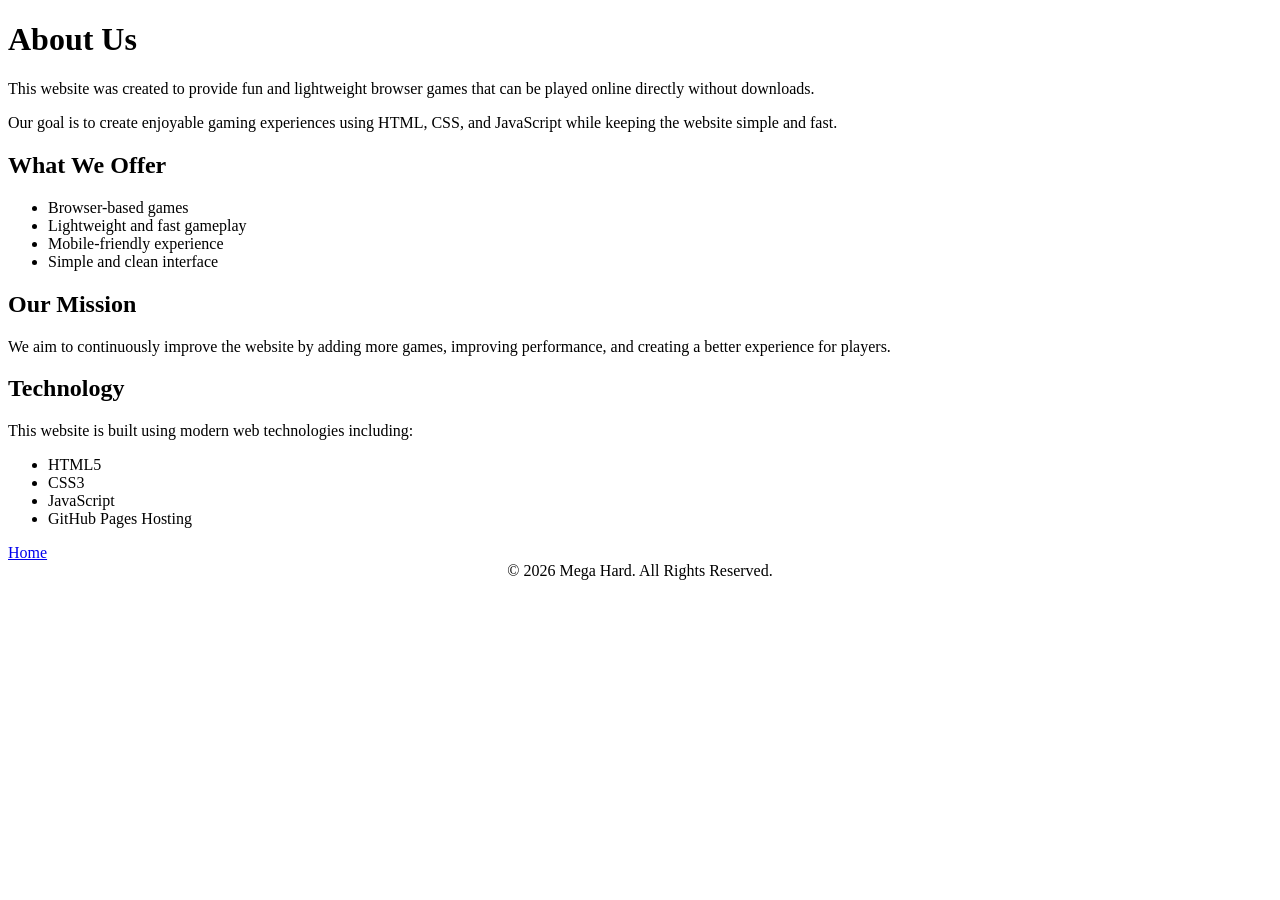
==== about.html @ a1bff89c "Add files via upload" ====
<!DOCTYPE html>
<html lang="en">
    <head>
        
        <meta charset="UTF-8">
        <meta name="viewport" content="width=device-width, initial-scale=1.0">
        
        <title>About Us</title>
        
        <link rel = "stylesheet" href = "policies/style.css">

    </head>
    <body>

        <div class="container">

            <div class="card">

                <h1>About Us</h1>

                <p>
                    This website was created to provide fun and lightweight browser games
                    that can be played online directly without downloads.
                </p>

                <p>
                    Our goal is to create enjoyable gaming experiences using
                    HTML, CSS, and JavaScript while keeping the website simple 
                    and fast.
                </p>

                <h2>What We Offer</h2>

                <ul>
                    <li>Browser-based games</li>
                    <li>Lightweight and fast gameplay</li>
                    <li>Mobile-friendly experience</li>
                    <li>Simple and clean interface</li>
                </ul>

                <h2>Our Mission</h2>

                <p>
                    We aim to continuously improve the website by adding more games,
                    improving performance, and creating a better experience for players.
                </p>

                <h2>Technology</h2>

                <p>
                    This website is built using modern web technologies including:
                </p>
                <ul>
                    <li>HTML5</li>
                    <li>CSS3</li>
                    <li>JavaScript</li>
                    <li>GitHub Pages Hosting</li>
                </ul>

                <a class="btn" href="index.html">Home</a>

            </div>

            <div class = "footer" align = "center">
                © 2026 Mega Hard. All Rights Reserved.
            </div>
        </div>
    </body>
</html>
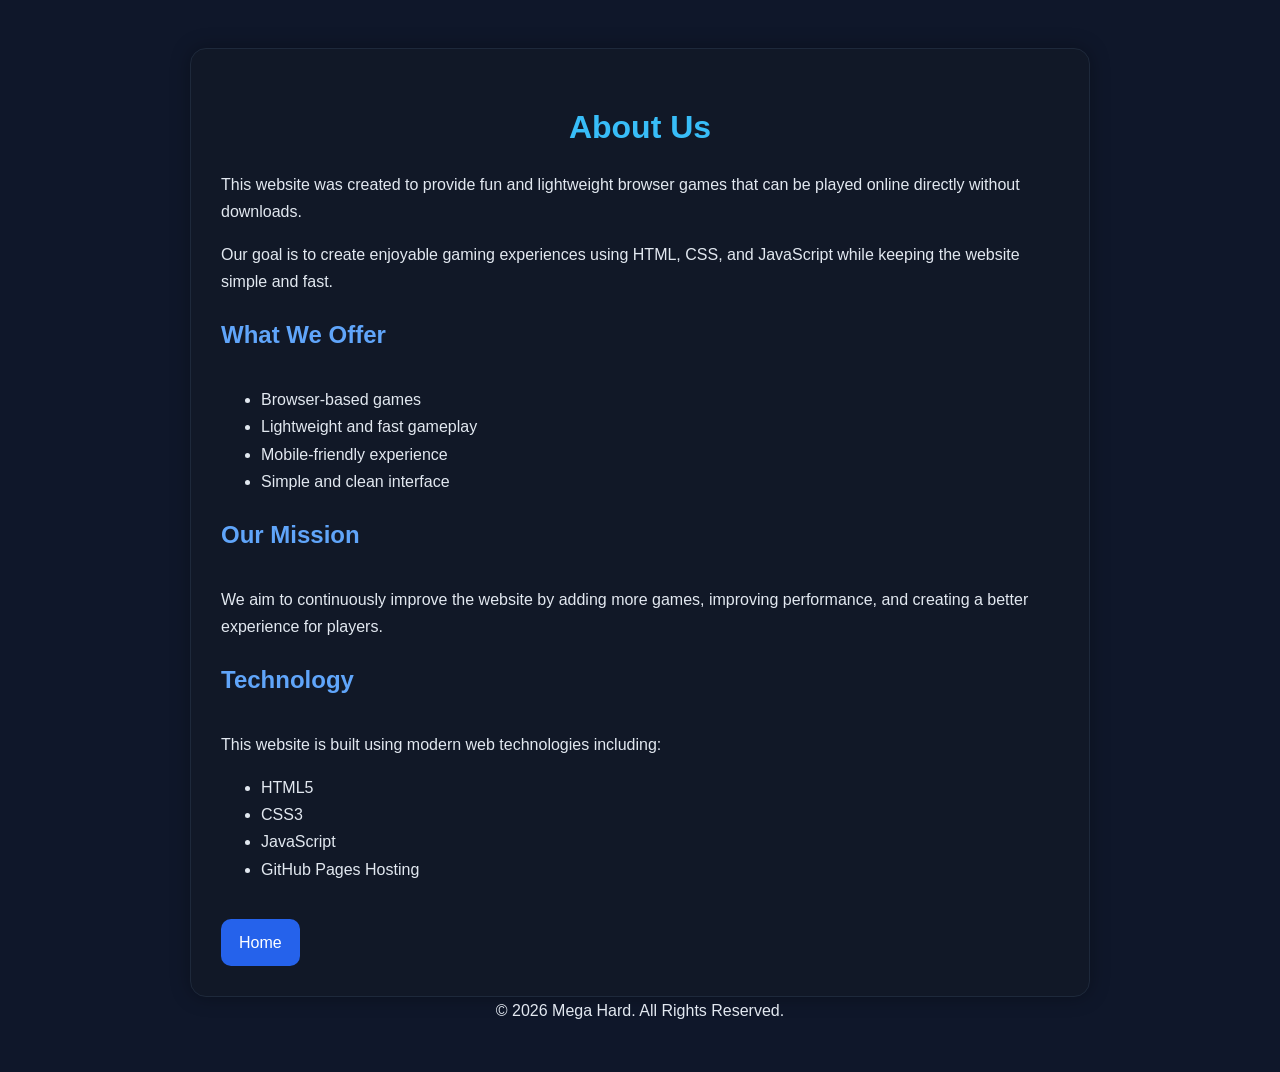
==== commit 35d09244: "Add files via upload" ====
--- a/about.html
+++ b/about.html
@@ -5,9 +5,20 @@
         <meta charset="UTF-8">
         <meta name="viewport" content="width=device-width, initial-scale=1.0">
         
+        <!-- Google tag (gtag.js) -->
+        <script async src="https://www.googletagmanager.com/gtag/js?id=G-VPERBMP5BG"></script>
+        <script>
+            window.dataLayer = window.dataLayer || [];
+            function gtag(){dataLayer.push(arguments);}
+            gtag('js', new Date());
+
+            gtag('config', 'G-VPERBMP5BG');
+        </script>
+        
         <title>About Us</title>
         
-        <link rel = "stylesheet" href = "policies/style.css">
+        <link rel = "stylesheet" href = "StyleSheets/policies.css">
+        <link rel = "icon" href = "Assets/Pictures/MH_logo.png">
 
     </head>
     <body>
--- a/StyleSheets/policies.css
+++ b/StyleSheets/policies.css
@@ -0,0 +1,62 @@
+body{
+    background: #0f172a;
+    color: #e2e8f0;
+    font-family: Arial, sans-serif;
+    line-height: 1.7;
+}
+
+.container{
+    max-width: 900px;
+    margin: auto;
+    padding: 40px 20px;
+}
+
+.card{
+    background: #111827;
+    border: 1px solid #1e293b;
+    border-radius: 16px;
+    padding: 30px;
+    box-shadow: 0 0 20px rgba(0, 0, 0, 0.3);
+}
+
+h1{
+    color: #38bdf8;
+    margin-bottom: 10px;
+    text-align: center;
+}
+
+h2{
+    color: #60a5fa;
+    margin-bottom: 30px;
+}
+
+a{
+    color: #38bdf8;
+    text-decoration: none;
+}
+
+a:hover{
+    text-decoration: underline;
+}
+
+footer{
+    margin-top: 40px;
+    text-align: center;
+    color: #94a3b8;
+    font-size: 14px;
+}
+
+.btn{
+    display: inline-block;
+    margin-top: 20px;
+    padding: 10px 18px;
+    background: #2562eb;
+    color: white;
+    border-radius: 10px;
+    text-decoration: none;
+    transition: 0.3s;
+}
+
+.btn:hover{
+    background: #1d4ed8;
+}
